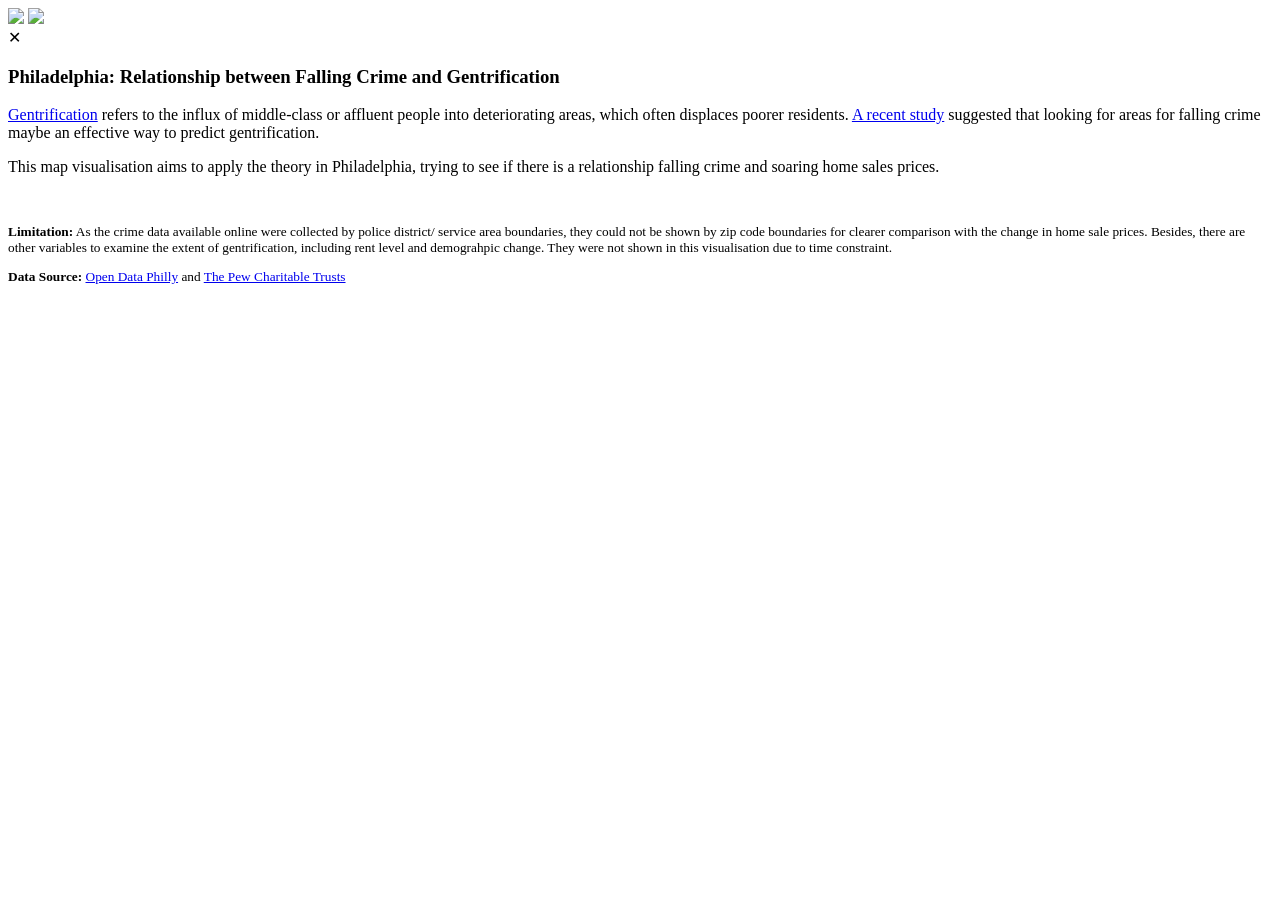
==== index.html @ ee7bde9f "path change" ====
<!DOCTYPE html>
<!-- paulirish.com/2008/conditional-stylesheets-vs-css-hacks-answer-neither/ -->
<!--[if lt IE 7 ]> <html class="ie6" lang="en"> <![endif]-->
<!--[if IE 7 ]>    <html class="ie7" lang="en"> <![endif]-->
<!--[if IE 8 ]>    <html class="lt-ie9" lang="en"> <![endif]-->
<!--[if IE 9 ]>    <html class="lt-ie10" lang="en"> <![endif]-->
<!--[if (gte IE 9)|!(IE)]><!--> <html lang="en"> <!--<![endif]-->
<head>
  <meta charset="utf-8" />
  <meta name="viewport" content="width=device-width, initial-scale=1.0" />
  <title>PHL Crime and Gentrification</title>
  <link href="https://fonts.googleapis.com/css?family=Istok+Web:400,400i" rel="stylesheet">
  <link href="css/foundation.css" rel="stylesheet" type="text/css" />
  <link href="css/twentytwenty.css" rel="stylesheet" type="text/css" />
</head>
 
<body>
    <div class="row">
      <div class="large-8 columns">
        <div class="twentytwenty-container">
          <img src="img/test-crime.png" />
		  <img src="img/test-home-price.png" />
        </div>
      </div>
    </div>
    
    <div class="lightbox">
  		<div class="iframeContainer">
    		<div class="toolbarLB">
      		<span class="closeLB" onclick="lightBoxClose()">✕</span>
    	</div>
		<h3>Philadelphia: Relationship between Falling Crime and Gentrification</h3>
    	<div id="textbox">
			<p><a href="https://en.wikipedia.org/wiki/Gentrification">Gentrification</a> refers to the influx of middle-class or affluent people into deteriorating areas, which often displaces poorer residents. <a href="https://www.nytimes.com/2017/01/05/upshot/how-to-predict-gentrification-look-for-falling-crime.html">A recent study</a> suggested that looking for areas for falling crime maybe an effective way to predict gentrification. 
			
			<p>This map visualisation aims to apply the theory in Philadelphia, trying to see if there is a relationship falling crime and soaring home sales prices.</p>
			<br>
			<small><p><b>Limitation:</b> As the crime data available online were collected by police district/ service area boundaries, they could not be shown by zip code boundaries for clearer comparison with the change in home sale prices. Besides, there are other variables to examine the extent of gentrification, including rent level and demograhpic change. They were not shown in this visualisation due to time constraint.</p>
			
			<p><b>Data Source:</b> <a href="https://www.opendataphilly.org/dataset/crime-incidents">Open Data Philly</a> and <a href="http://www.pewtrusts.org/~/media/assets/2017/04/pri_philadelphia_2017_state_of_the_city.pdf">The Pew Charitable Trusts</a></p></small>
			
    	</div>
    	<div>
    		<iframe width="650" height="350" style="border:none;overflow:hidden" scrolling="no" frameborder="0" allowTransparency="true">
    		</iframe>
  		</div>
	</div>
    
    <script src="http://ajax.googleapis.com/ajax/libs/jquery/1.10.1/jquery.min.js"></script>
    <script src="js/jquery.event.move.js"></script>
    <script src="js/jquery.twentytwenty.js"></script>
    <script>
    lightBoxClose = function() {
  	document.querySelector(".lightbox").classList.add("closed");
	}
		
	$(window).load(function(){
      $(".twentytwenty-container[data-orientation!='vertical']").twentytwenty({default_offset_pct: 0.5});
      $(".twentytwenty-container[data-orientation='vertical']").twentytwenty({default_offset_pct: 0.5, orientation: 'vertical'});
    });
    </script>
</body>
</html>
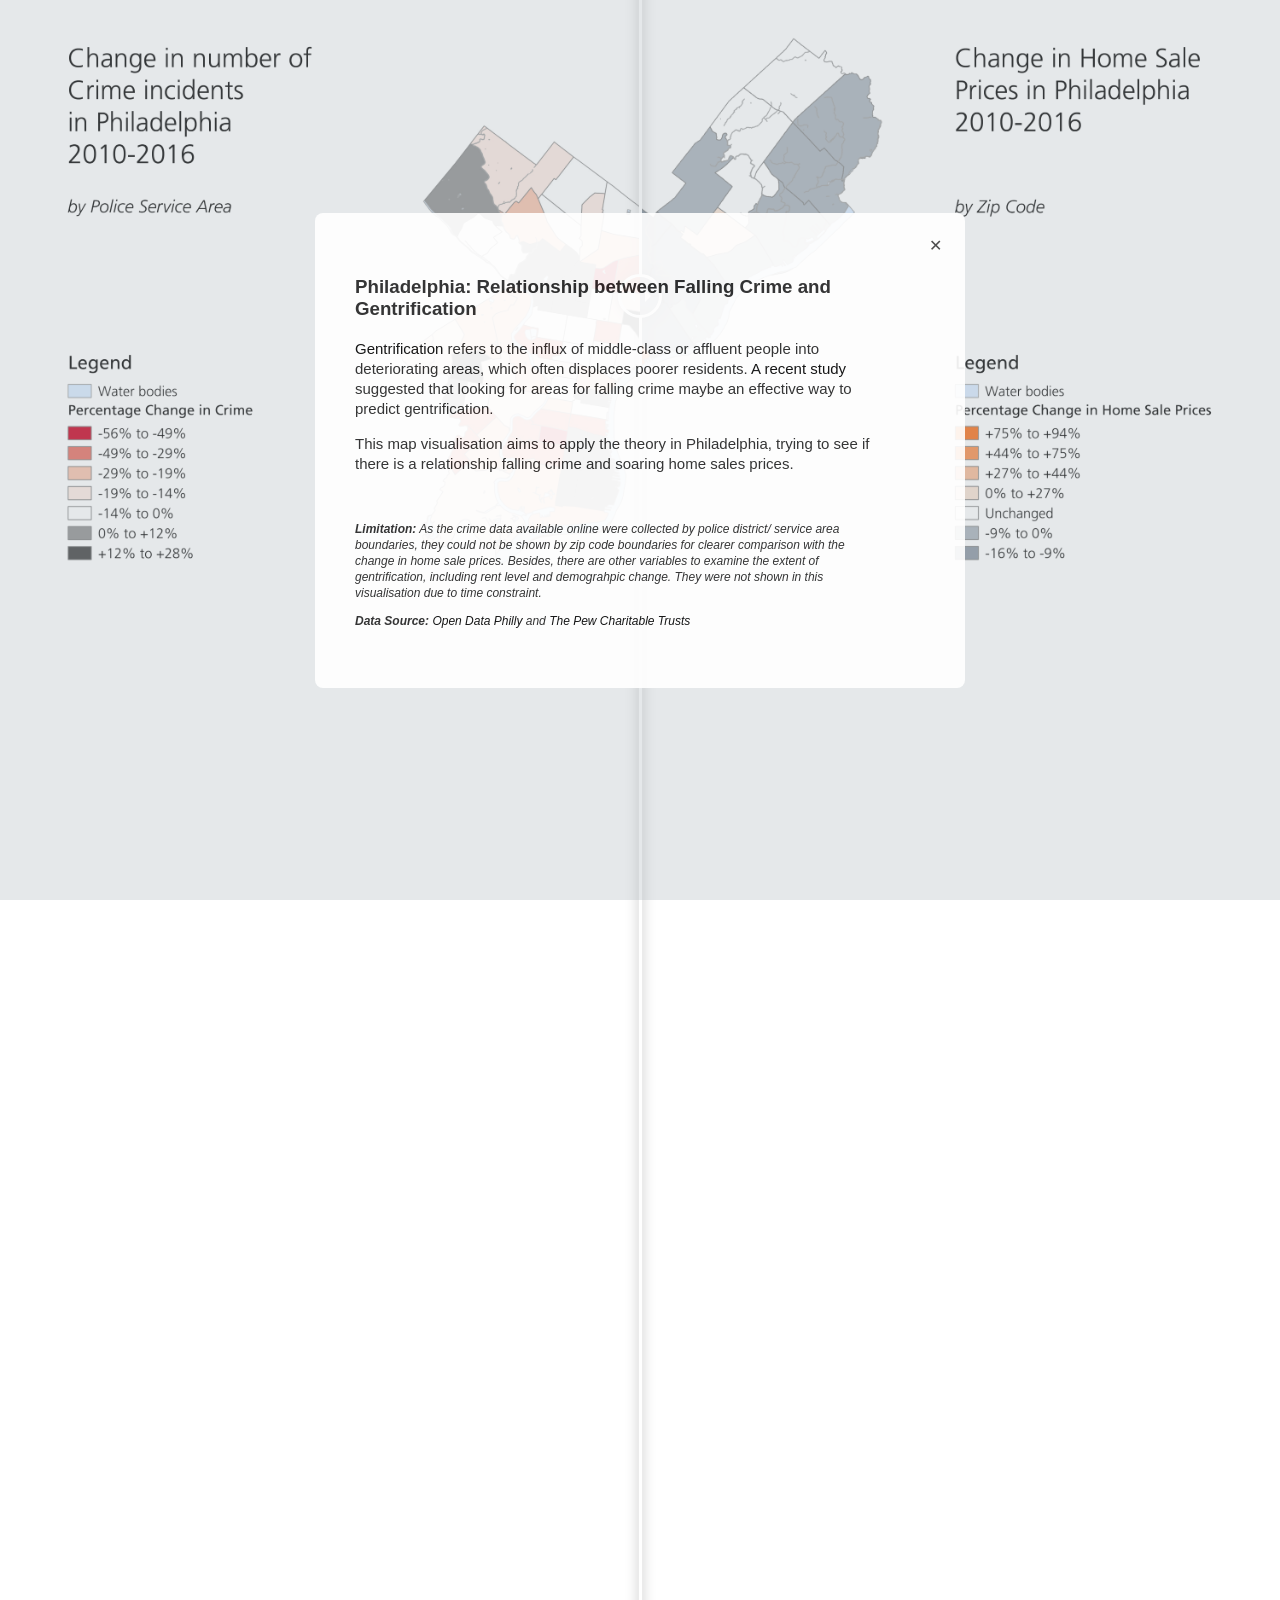
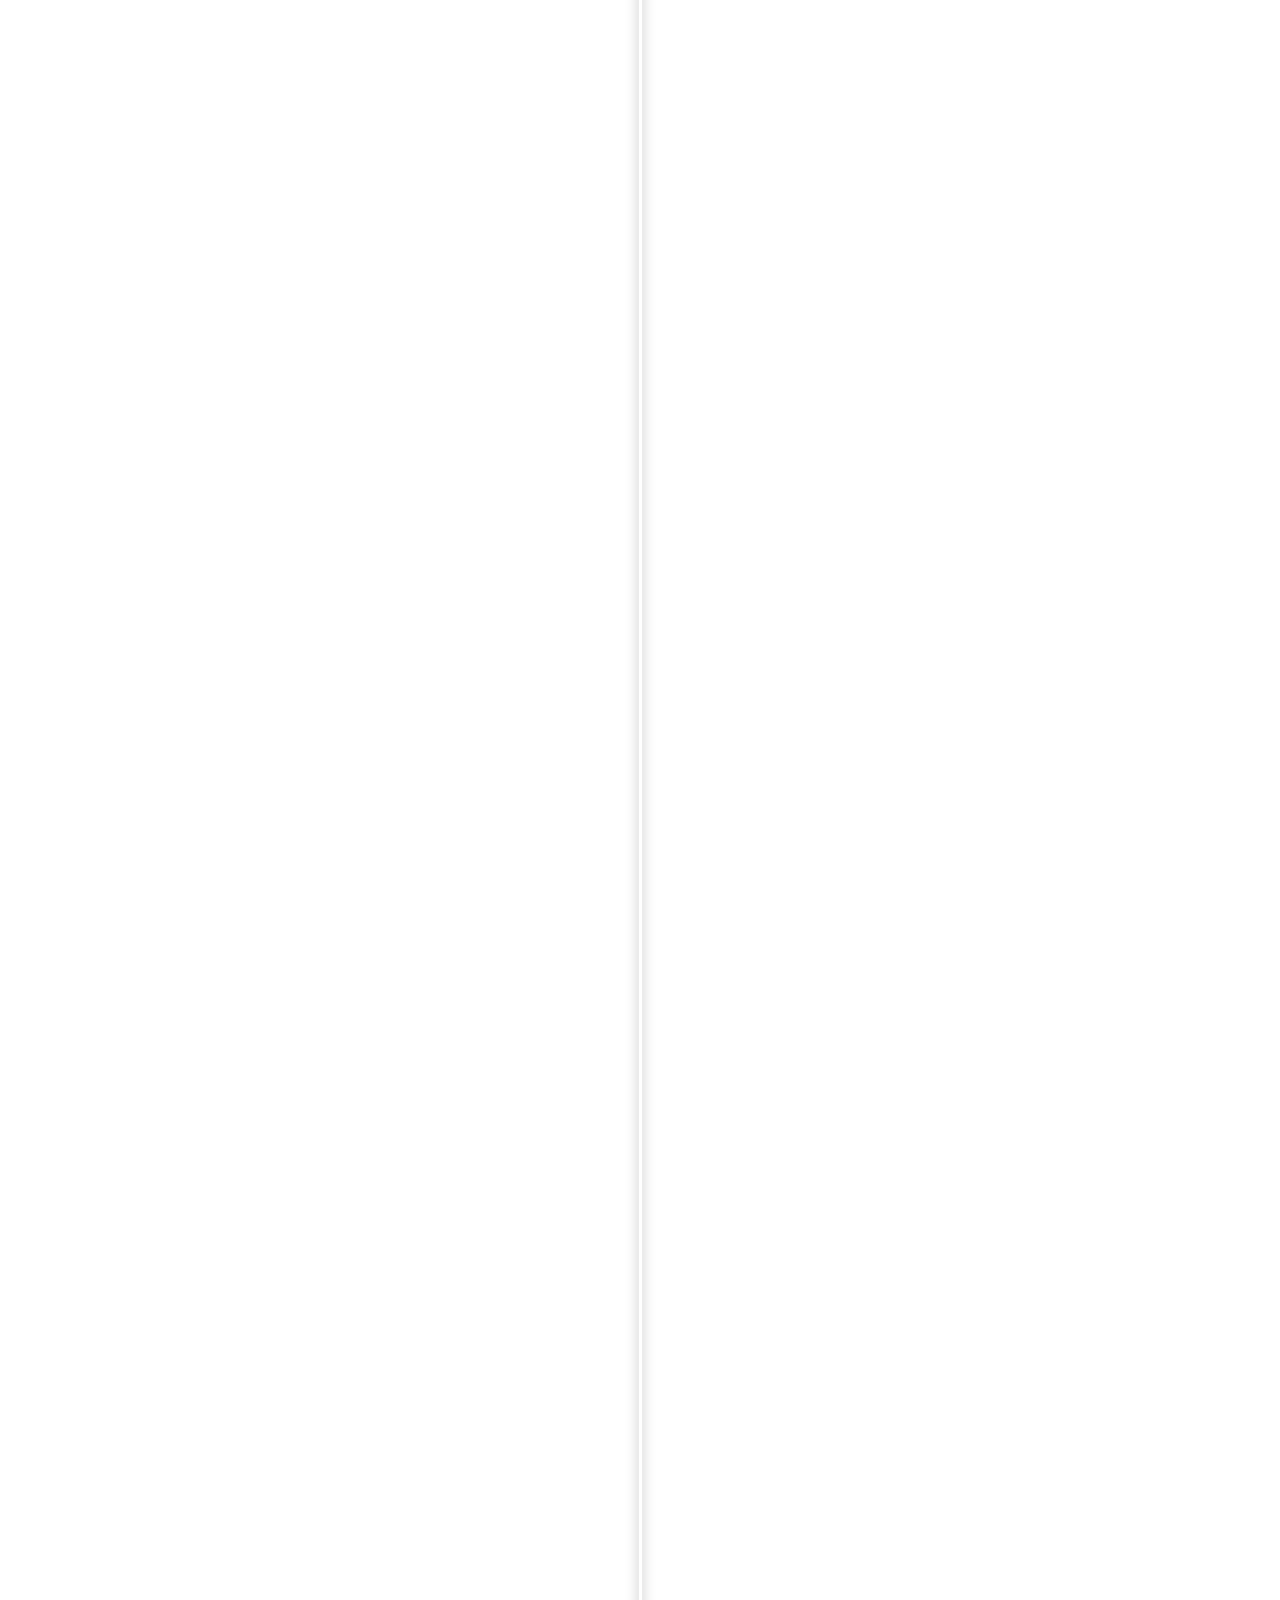
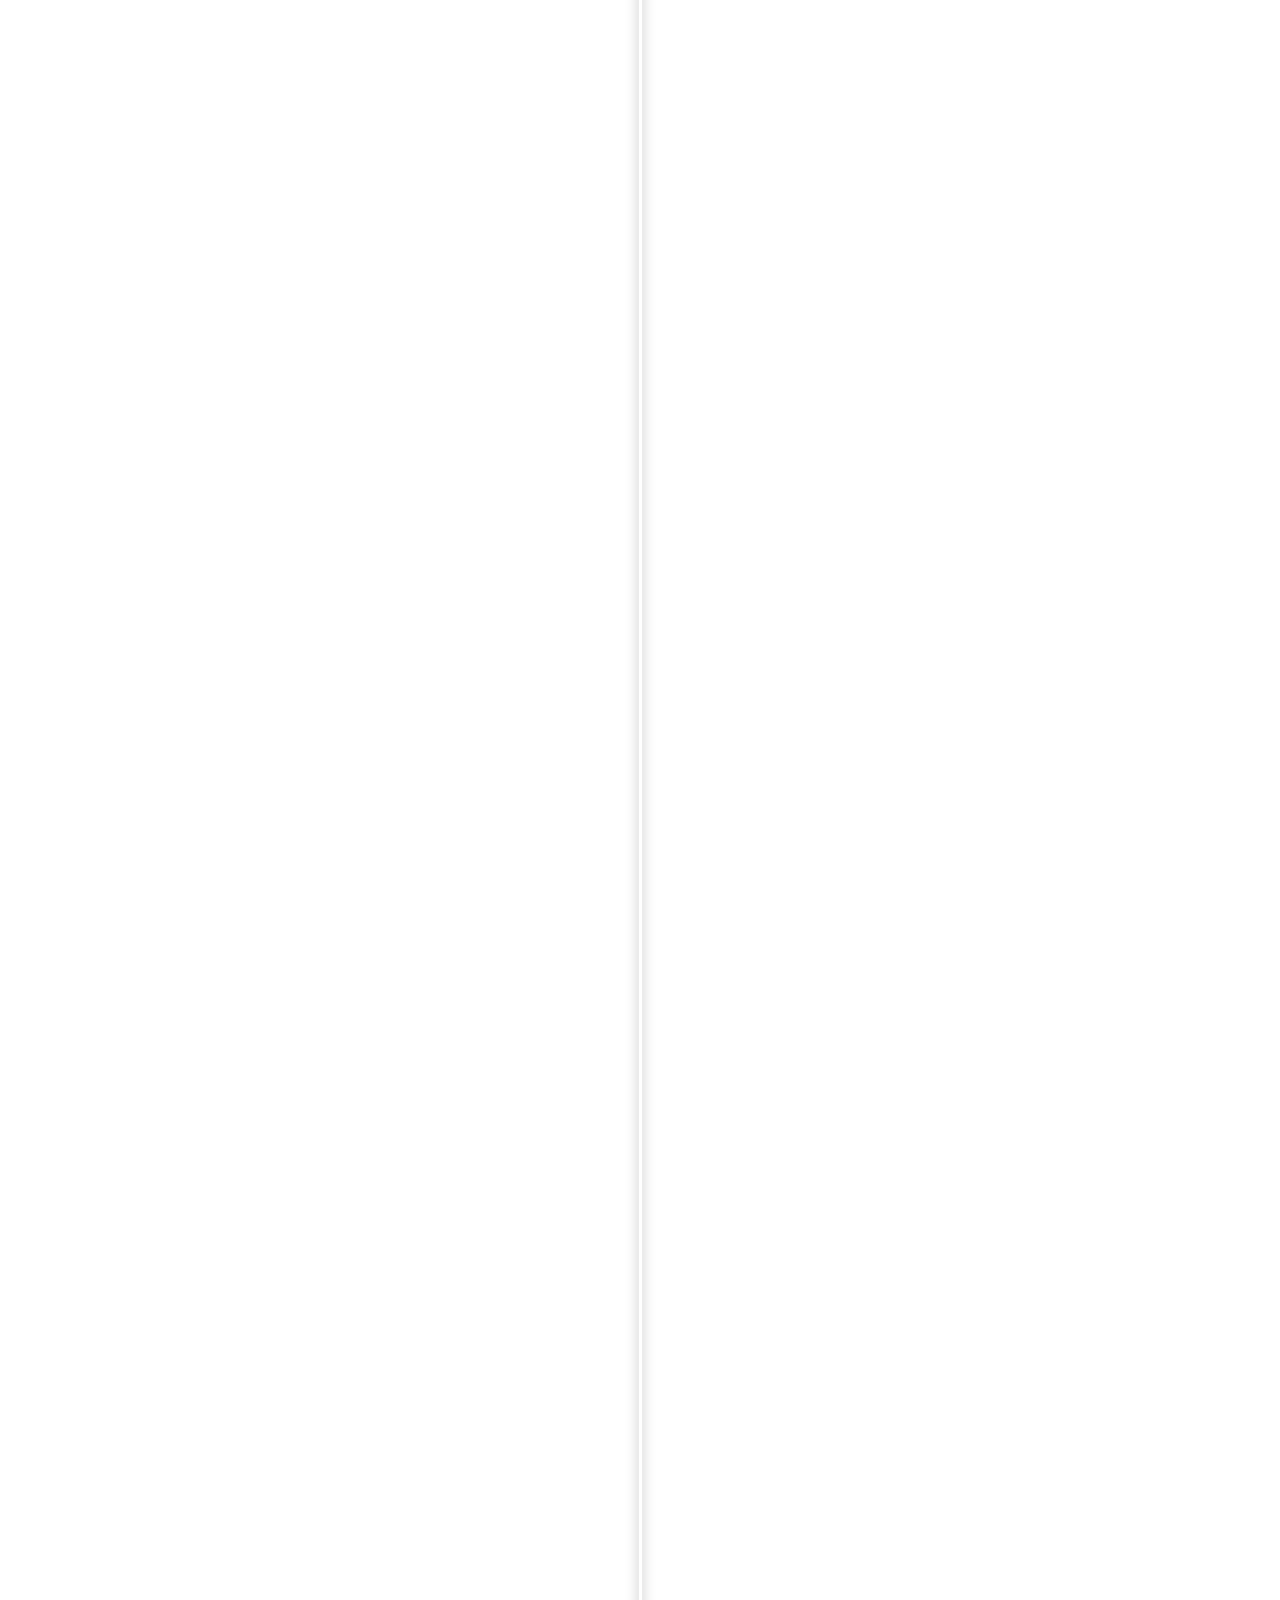
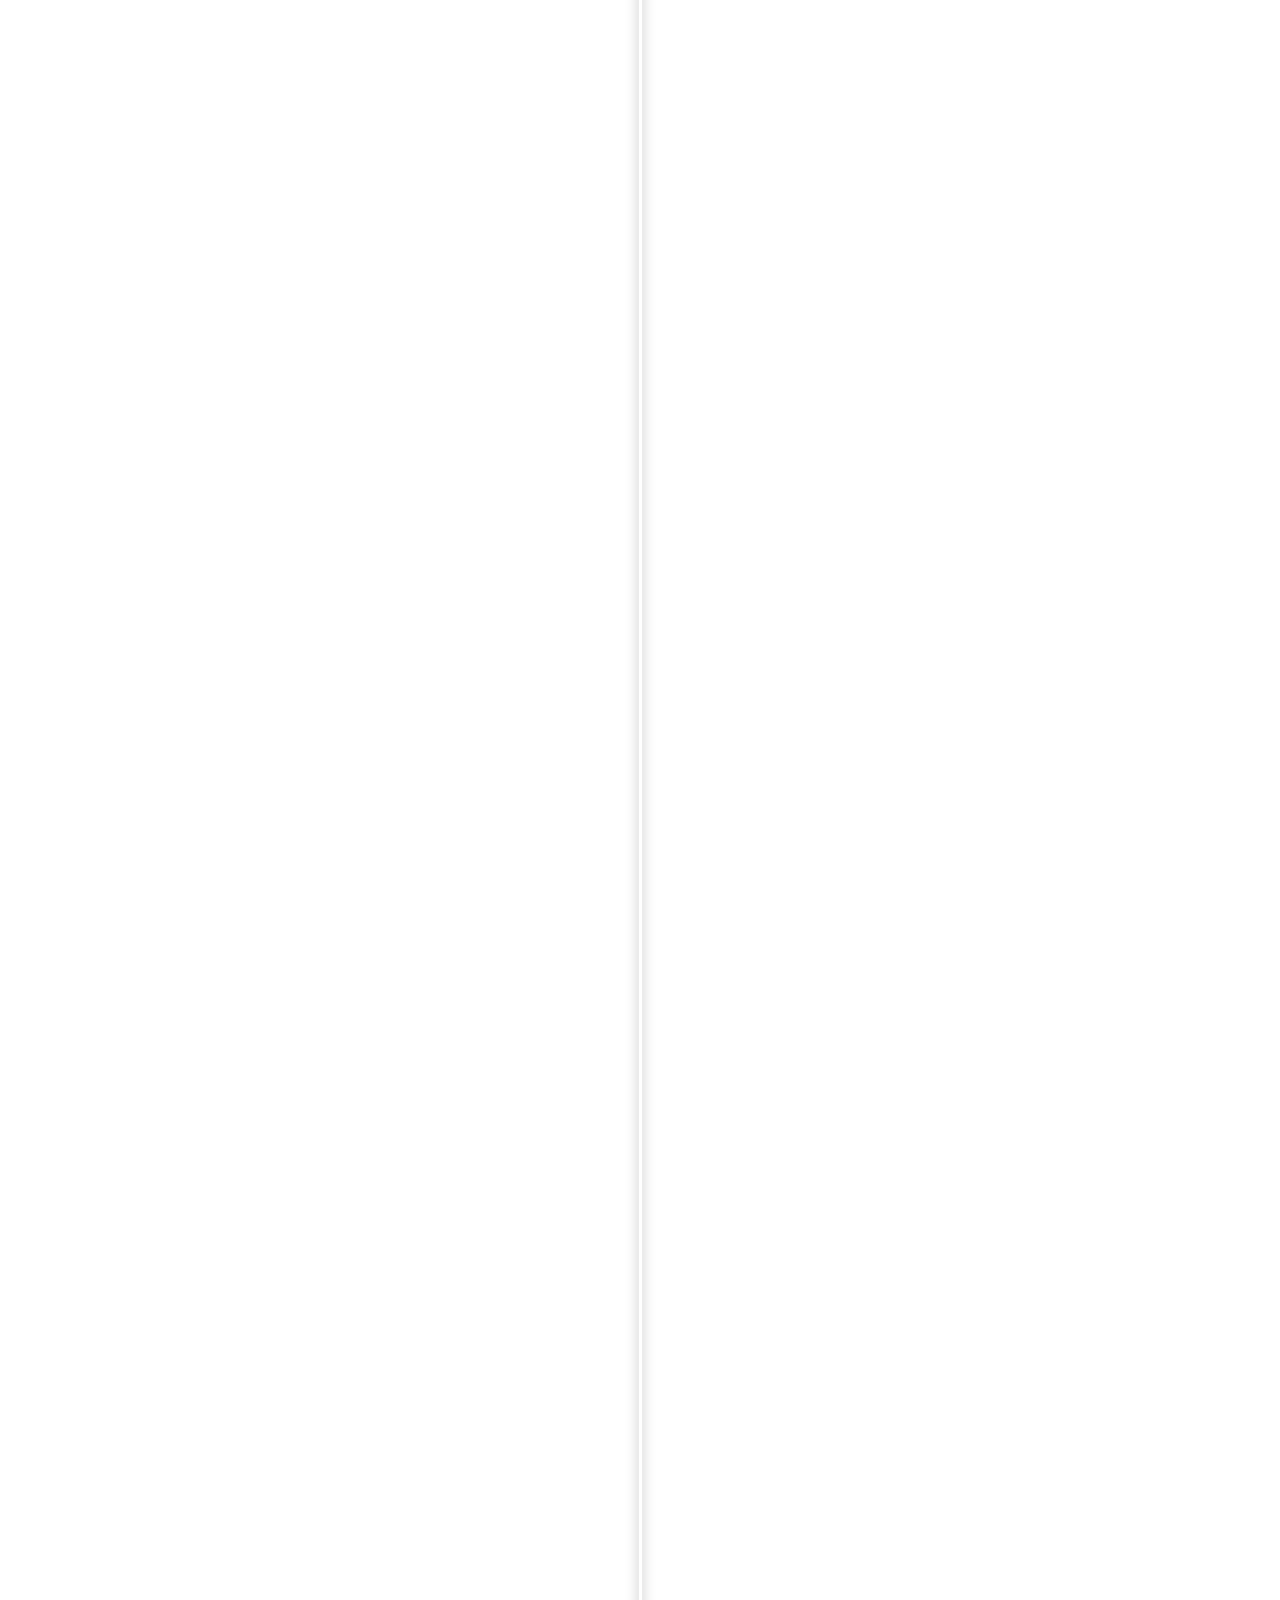
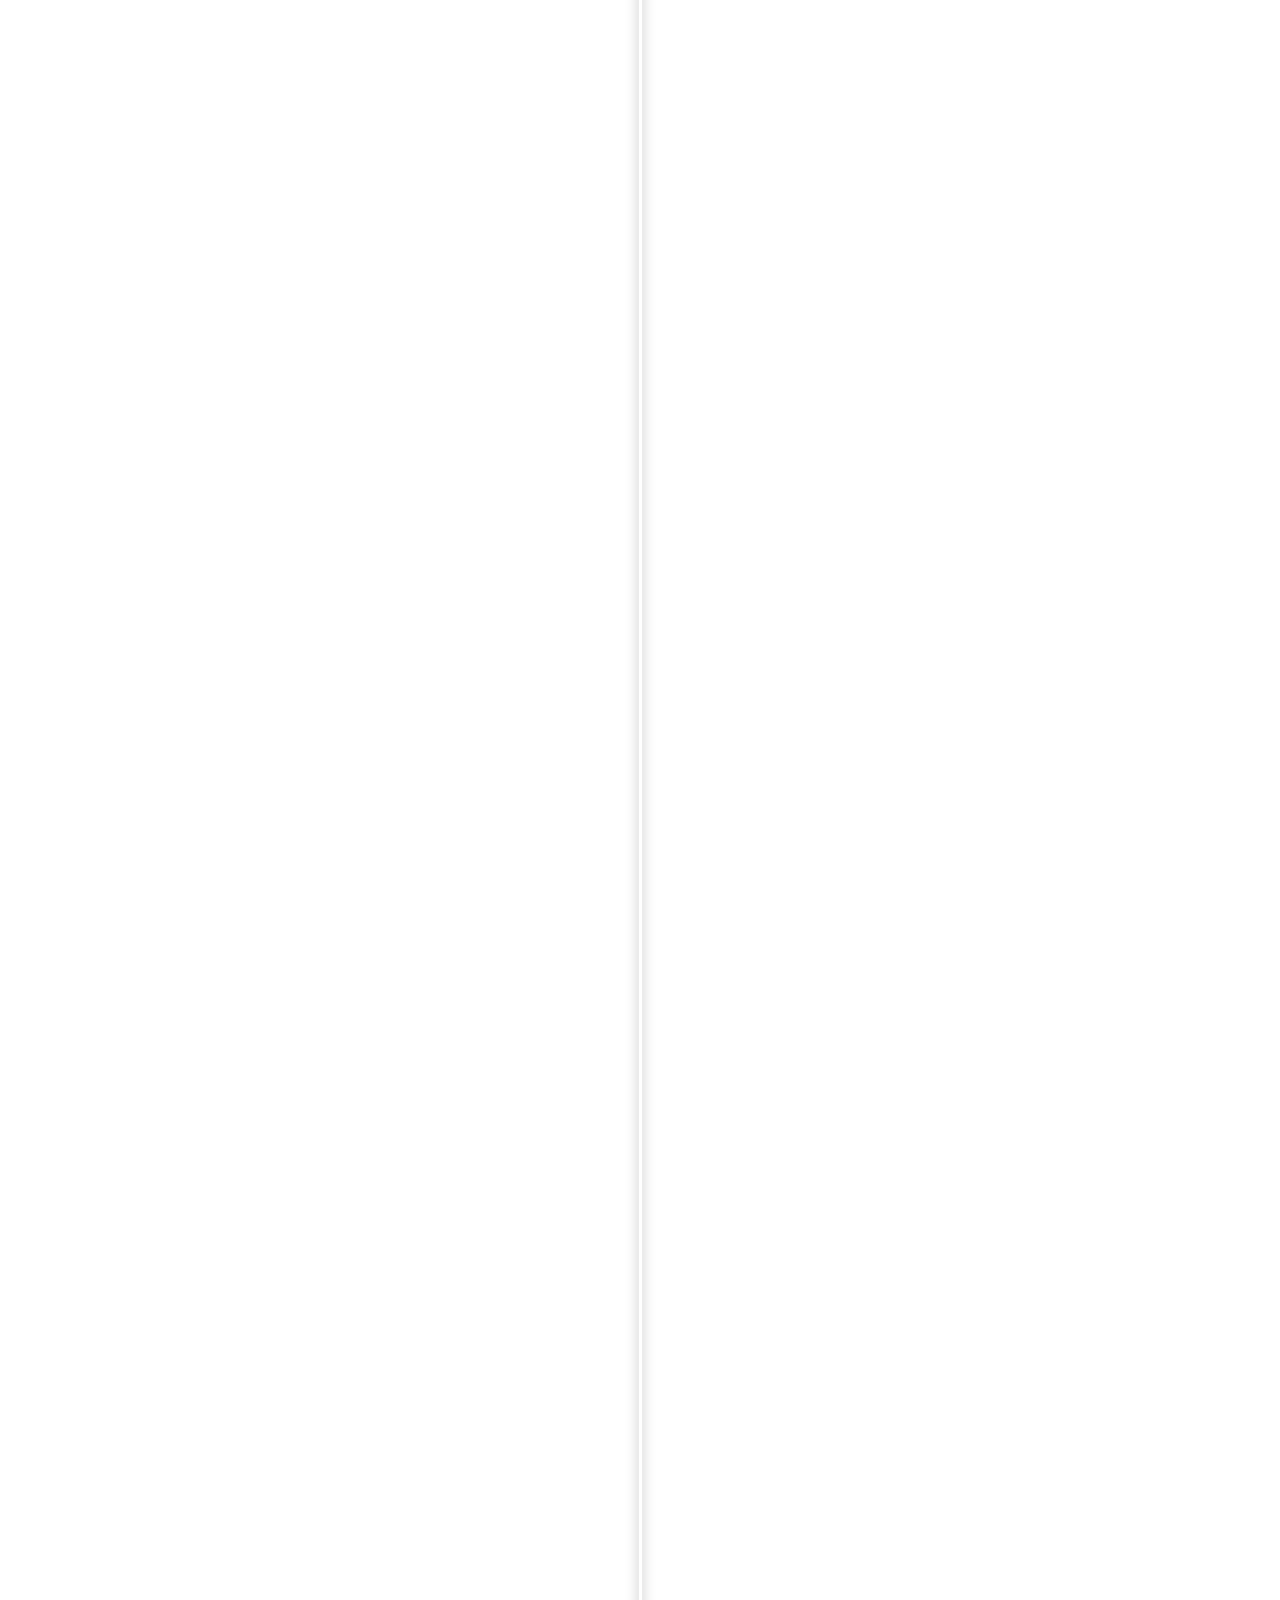
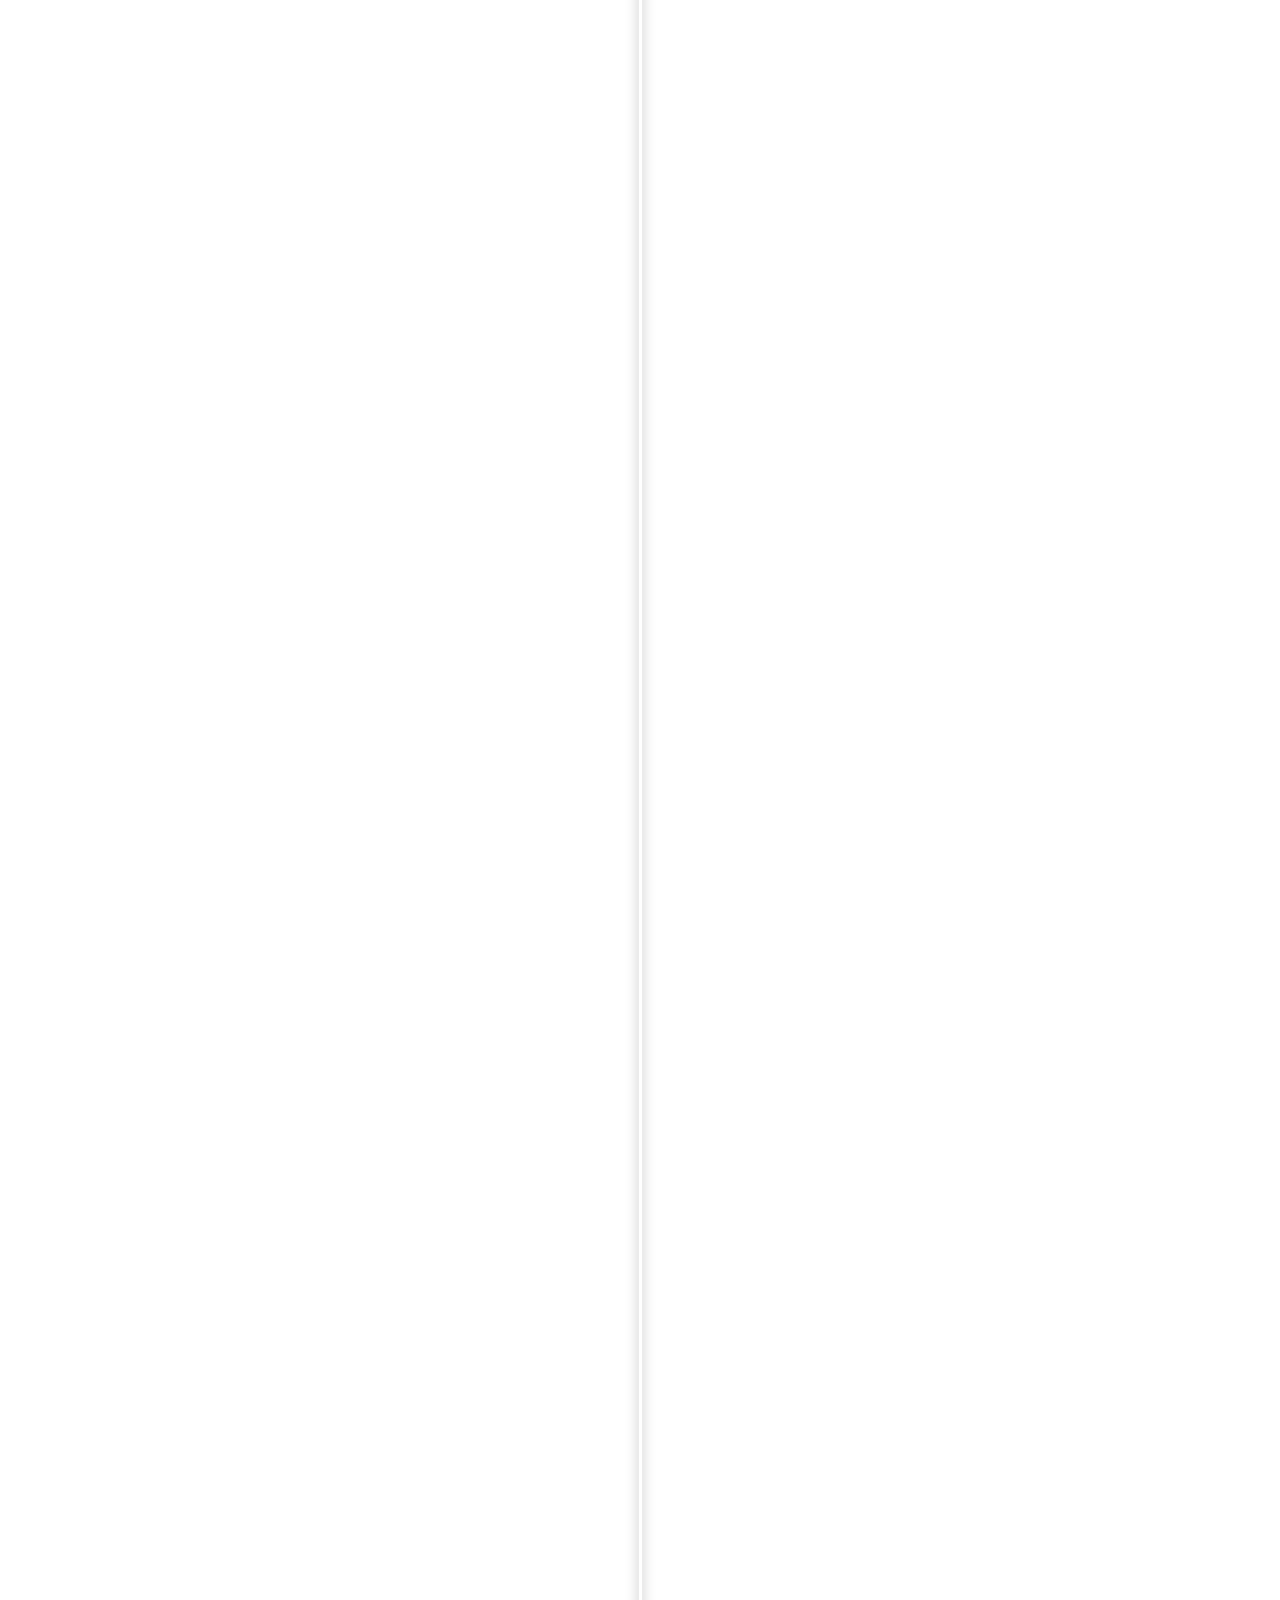
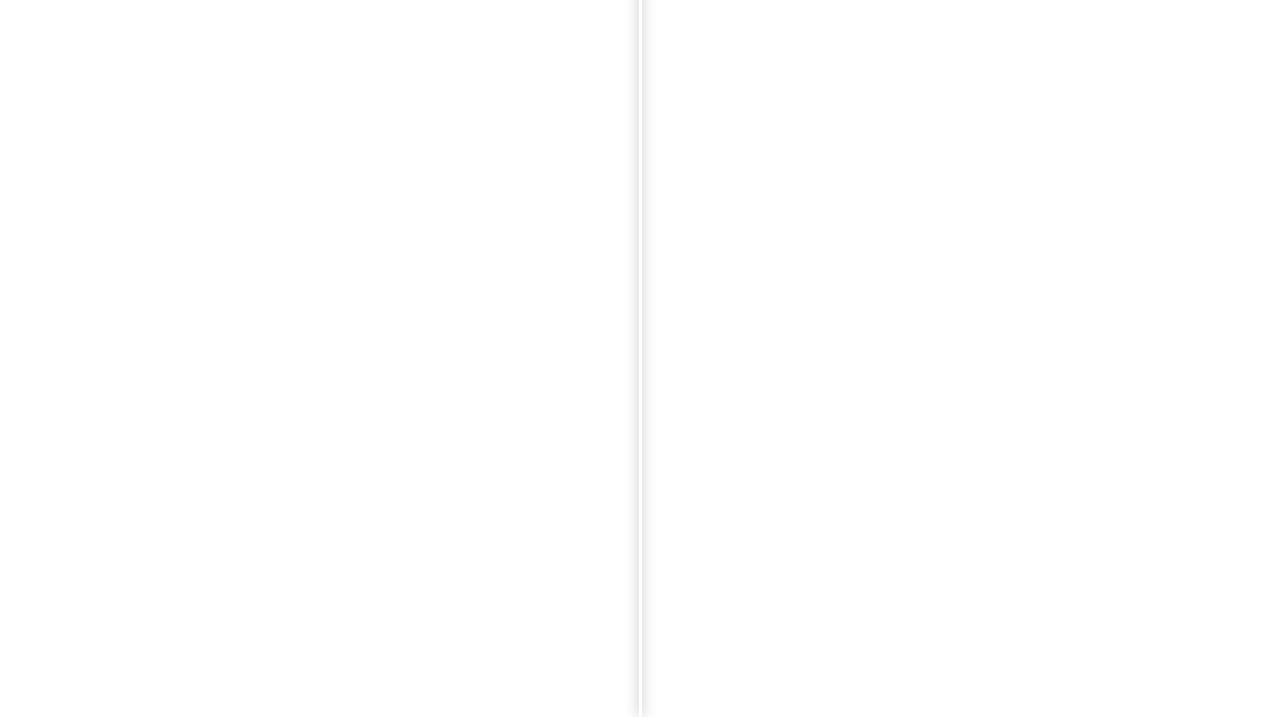
==== commit 186e0b01: "updated links" ====
--- a/index.html
+++ b/index.html
@@ -10,16 +10,16 @@
   <meta name="viewport" content="width=device-width, initial-scale=1.0" />
   <title>PHL Crime and Gentrification</title>
   <link href="https://fonts.googleapis.com/css?family=Istok+Web:400,400i" rel="stylesheet">
-  <link href="css/foundation.css" rel="stylesheet" type="text/css" />
-  <link href="css/twentytwenty.css" rel="stylesheet" type="text/css" />
+  <link href="twentytwenty-master/css/foundation.css" rel="stylesheet" type="text/css" />
+  <link href="twentytwenty-master/css/twentytwenty.css" rel="stylesheet" type="text/css" />
 </head>
  
 <body>
     <div class="row">
       <div class="large-8 columns">
         <div class="twentytwenty-container">
-          <img src="img/test-crime.png" />
-		  <img src="img/test-home-price.png" />
+          <img src="twentytwenty-master/img/test-crime.png" />
+		  <img src="twentytwenty-master/img/test-home-price.png" />
         </div>
       </div>
     </div>
@@ -47,8 +47,8 @@
 	</div>
     
     <script src="http://ajax.googleapis.com/ajax/libs/jquery/1.10.1/jquery.min.js"></script>
-    <script src="js/jquery.event.move.js"></script>
-    <script src="js/jquery.twentytwenty.js"></script>
+    <script src="twentytwenty-master/js/jquery.event.move.js"></script>
+    <script src="twentytwenty-master/js/jquery.twentytwenty.js"></script>
     <script>
     lightBoxClose = function() {
   	document.querySelector(".lightbox").classList.add("closed");
--- a/twentytwenty-master/css/twentytwenty.css
+++ b/twentytwenty-master/css/twentytwenty.css
@@ -0,0 +1,205 @@
+.twentytwenty-horizontal .twentytwenty-handle:before, .twentytwenty-horizontal .twentytwenty-handle:after, .twentytwenty-vertical .twentytwenty-handle:before, .twentytwenty-vertical .twentytwenty-handle:after {
+  content: " ";
+  display: block;
+  background: white;
+  position: absolute;
+  z-index: 30;
+  -webkit-box-shadow: 0px 0px 12px rgba(51, 51, 51, 0.5);
+  -moz-box-shadow: 0px 0px 12px rgba(51, 51, 51, 0.5);
+  box-shadow: 0px 0px 12px rgba(51, 51, 51, 0.5); }
+
+.twentytwenty-horizontal .twentytwenty-handle:before, .twentytwenty-horizontal .twentytwenty-handle:after {
+  width: 3px;
+  height: 9999px;
+  left: 50%;
+  margin-left: -1.5px; }
+
+.twentytwenty-vertical .twentytwenty-handle:before, .twentytwenty-vertical .twentytwenty-handle:after {
+  width: 9999px;
+  height: 3px;
+  top: 50%;
+  margin-top: -1.5px; }
+
+.twentytwenty-before-label, .twentytwenty-after-label, .twentytwenty-overlay {
+  position: absolute;
+  top: 0;
+  width: 100%;
+  min-height: 710px; }
+
+.twentytwenty-before-label, .twentytwenty-after-label, .twentytwenty-overlay {
+  -webkit-transition-duration: 0.5s;
+  -moz-transition-duration: 0.5s;
+  transition-duration: 0.5s; }
+
+.twentytwenty-before-label, .twentytwenty-after-label {
+  -webkit-transition-property: opacity;
+  -moz-transition-property: opacity;
+  transition-property: opacity; }
+
+.twentytwenty-before-label:before, .twentytwenty-after-label:before {
+  color: white;
+  font-size: 13px;
+  letter-spacing: 0.1em; }
+
+.twentytwenty-before-label:before, .twentytwenty-after-label:before {
+  position: absolute;
+  background: rgba(255, 255, 255, 0.2);
+  line-height: 38px;
+  padding: 0 20px;
+  -webkit-border-radius: 2px;
+  -moz-border-radius: 2px;
+  border-radius: 2px; }
+
+.twentytwenty-horizontal .twentytwenty-before-label:before, .twentytwenty-horizontal .twentytwenty-after-label:before {
+  top: 50%;
+  margin-top: -19px; }
+
+.twentytwenty-vertical .twentytwenty-before-label:before, .twentytwenty-vertical .twentytwenty-after-label:before {
+  left: 50%;
+  margin-left: -45px;
+  text-align: center;
+  width: 90px; }
+
+.twentytwenty-left-arrow, .twentytwenty-right-arrow, .twentytwenty-up-arrow, .twentytwenty-down-arrow {
+  width: 0;
+  height: 0;
+  border: 6px inset transparent;
+  position: absolute; }
+
+.twentytwenty-left-arrow, .twentytwenty-right-arrow {
+  top: 50%;
+  margin-top: -6px; }
+
+.twentytwenty-up-arrow, .twentytwenty-down-arrow {
+  left: 50%;
+  margin-left: -6px; }
+
+.twentytwenty-container {
+  -webkit-box-sizing: content-box;
+  -moz-box-sizing: content-box;
+  box-sizing: content-box;
+  z-index: 0;
+  overflow:visible;
+  position:relative;
+  -webkit-user-select: none;
+  -moz-user-select: none; }
+  .twentytwenty-container img {
+    max-width: 100%;
+    position: absolute;
+    top: 0;
+    display: block; }
+  .twentytwenty-container.active .twentytwenty-overlay, .twentytwenty-container.active :hover.twentytwenty-overlay {
+    background: rgba(0, 0, 0, 0); }
+    .twentytwenty-container.active .twentytwenty-overlay .twentytwenty-before-label,
+    .twentytwenty-container.active .twentytwenty-overlay .twentytwenty-after-label, .twentytwenty-container.active :hover.twentytwenty-overlay .twentytwenty-before-label,
+    .twentytwenty-container.active :hover.twentytwenty-overlay .twentytwenty-after-label {
+      opacity: 0; }
+  .twentytwenty-container * {
+    -webkit-box-sizing: content-box;
+    -moz-box-sizing: content-box;
+    box-sizing: content-box; }
+
+.twentytwenty-before-label {
+  opacity: 0; }
+  .twentytwenty-before-label:before {
+    content: "Crime"; }
+
+.twentytwenty-after-label {
+  opacity: 0; }
+  .twentytwenty-after-label:before {
+    content: "Home Prices"; }
+
+.twentytwenty-horizontal .twentytwenty-before-label:before {
+  left: 10px; }
+
+.twentytwenty-horizontal .twentytwenty-after-label:before {
+  right: 10px; }
+
+.twentytwenty-vertical .twentytwenty-before-label:before {
+  top: 10px; }
+
+.twentytwenty-vertical .twentytwenty-after-label:before {
+  bottom: 10px; }
+
+.twentytwenty-overlay {
+  -webkit-transition-property: background;
+  -moz-transition-property: background;
+  transition-property: background;
+  background: rgba(0, 0, 0, 0);
+  z-index: 25; }
+  .twentytwenty-overlay:hover {
+    background: rgba(0, 0, 0, 0.5);}
+    .twentytwenty-overlay:hover .twentytwenty-after-label {
+      opacity: 1; }
+    .twentytwenty-overlay:hover .twentytwenty-before-label {
+      opacity: 1; }
+
+.twentytwenty-before {
+  z-index: 20; }
+
+.twentytwenty-after {
+  z-index: 10; }
+
+.twentytwenty-handle {
+  height: 38px;
+  width: 38px;
+  position: absolute;
+  left: 50%;
+  top: 50%;
+  margin-left: -22px;
+  margin-top: -22px;
+  border: 3px solid white;
+  -webkit-border-radius: 1000px;
+  -moz-border-radius: 1000px;
+  border-radius: 1000px;
+  -webkit-box-shadow: 0px 0px 12px rgba(51, 51, 51, 0.5);
+  -moz-box-shadow: 0px 0px 12px rgba(51, 51, 51, 0.5);
+  box-shadow: 0px 0px 12px rgba(51, 51, 51, 0.5);
+  z-index: 40;
+  cursor: pointer; }
+
+.twentytwenty-horizontal .twentytwenty-handle:before {
+  bottom: 50%;
+  margin-bottom: 22px;
+  -webkit-box-shadow: 0 3px 0 white, 0px 0px 12px rgba(51, 51, 51, 0.5);
+  -moz-box-shadow: 0 3px 0 white, 0px 0px 12px rgba(51, 51, 51, 0.5);
+  box-shadow: 0 3px 0 white, 0px 0px 12px rgba(51, 51, 51, 0.5); }
+.twentytwenty-horizontal .twentytwenty-handle:after {
+  top: 50%;
+  margin-top: 22px;
+  -webkit-box-shadow: 0 -3px 0 white, 0px 0px 12px rgba(51, 51, 51, 0.5);
+  -moz-box-shadow: 0 -3px 0 white, 0px 0px 12px rgba(51, 51, 51, 0.5);
+  box-shadow: 0 -3px 0 white, 0px 0px 12px rgba(51, 51, 51, 0.5); }
+
+.twentytwenty-vertical .twentytwenty-handle:before {
+  left: 50%;
+  margin-left: 22px;
+  -webkit-box-shadow: 3px 0 0 white, 0px 0px 12px rgba(51, 51, 51, 0.5);
+  -moz-box-shadow: 3px 0 0 white, 0px 0px 12px rgba(51, 51, 51, 0.5);
+  box-shadow: 3px 0 0 white, 0px 0px 12px rgba(51, 51, 51, 0.5); }
+.twentytwenty-vertical .twentytwenty-handle:after {
+  right: 50%;
+  margin-right: 22px;
+  -webkit-box-shadow: -3px 0 0 white, 0px 0px 12px rgba(51, 51, 51, 0.5);
+  -moz-box-shadow: -3px 0 0 white, 0px 0px 12px rgba(51, 51, 51, 0.5);
+  box-shadow: -3px 0 0 white, 0px 0px 12px rgba(51, 51, 51, 0.5); }
+
+.twentytwenty-left-arrow {
+  border-right: 6px solid white;
+  left: 50%;
+  margin-left: -17px; }
+
+.twentytwenty-right-arrow {
+  border-left: 6px solid white;
+  right: 50%;
+  margin-right: -17px; }
+
+.twentytwenty-up-arrow {
+  border-bottom: 6px solid white;
+  top: 50%;
+  margin-top: -17px; }
+
+.twentytwenty-down-arrow {
+  border-top: 6px solid white;
+  bottom: 50%;
+  margin-bottom: -17px; }
